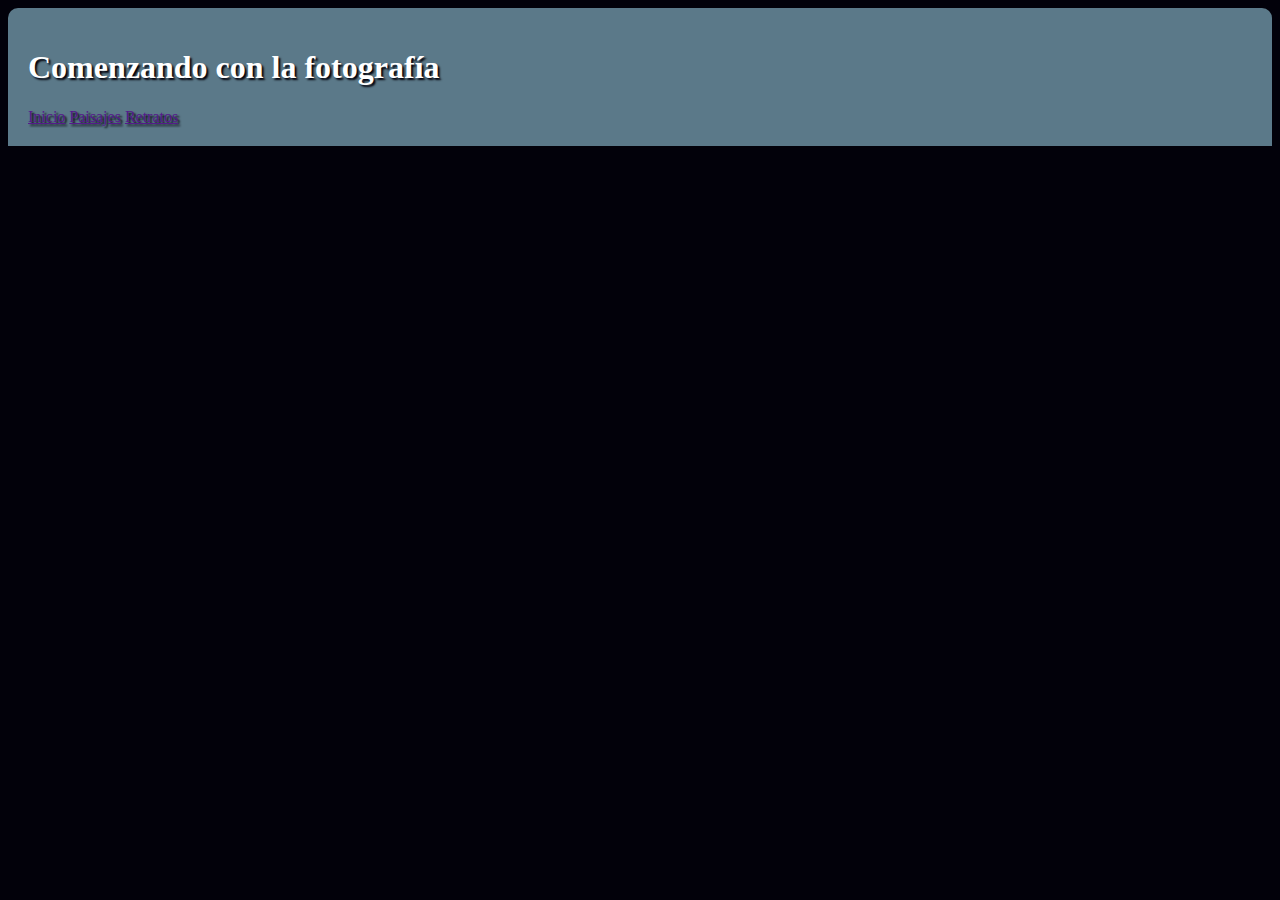
==== index.html @ 87c21ea7 "haciendo cabecera" ====
<!DOCTYPE html>
<html>
  <head>
    <meta charset="utf-8">
    <title>Comenzando con la Fotografía</title>
    <link rel="stylesheet" href="css/hoja_estilos.css" charset="utf-8">
  </head>
  <body>
    <header>
      <h1>Comenzando con la fotografía</h1>
      <navbar id="menu-principal">
			  <a href="">Inicio</a>
			  <a href="">Paisajes</a>
        <a href="">Retratos</a>
		  </navbar>
    </header>

  </body>
</html>
---- css/hoja_estilos.css ----
header {
  background-color: #5b7989;
  color: white;
  text-align: left;
  text-shadow: 2px 2px 2px #02010a;
  border-radius: 10px 10px 0px 0px;
  padding: 20px;
}

header h1 {
  
}

body {
  background-color: #02010a;
}

#menu-principal {

}
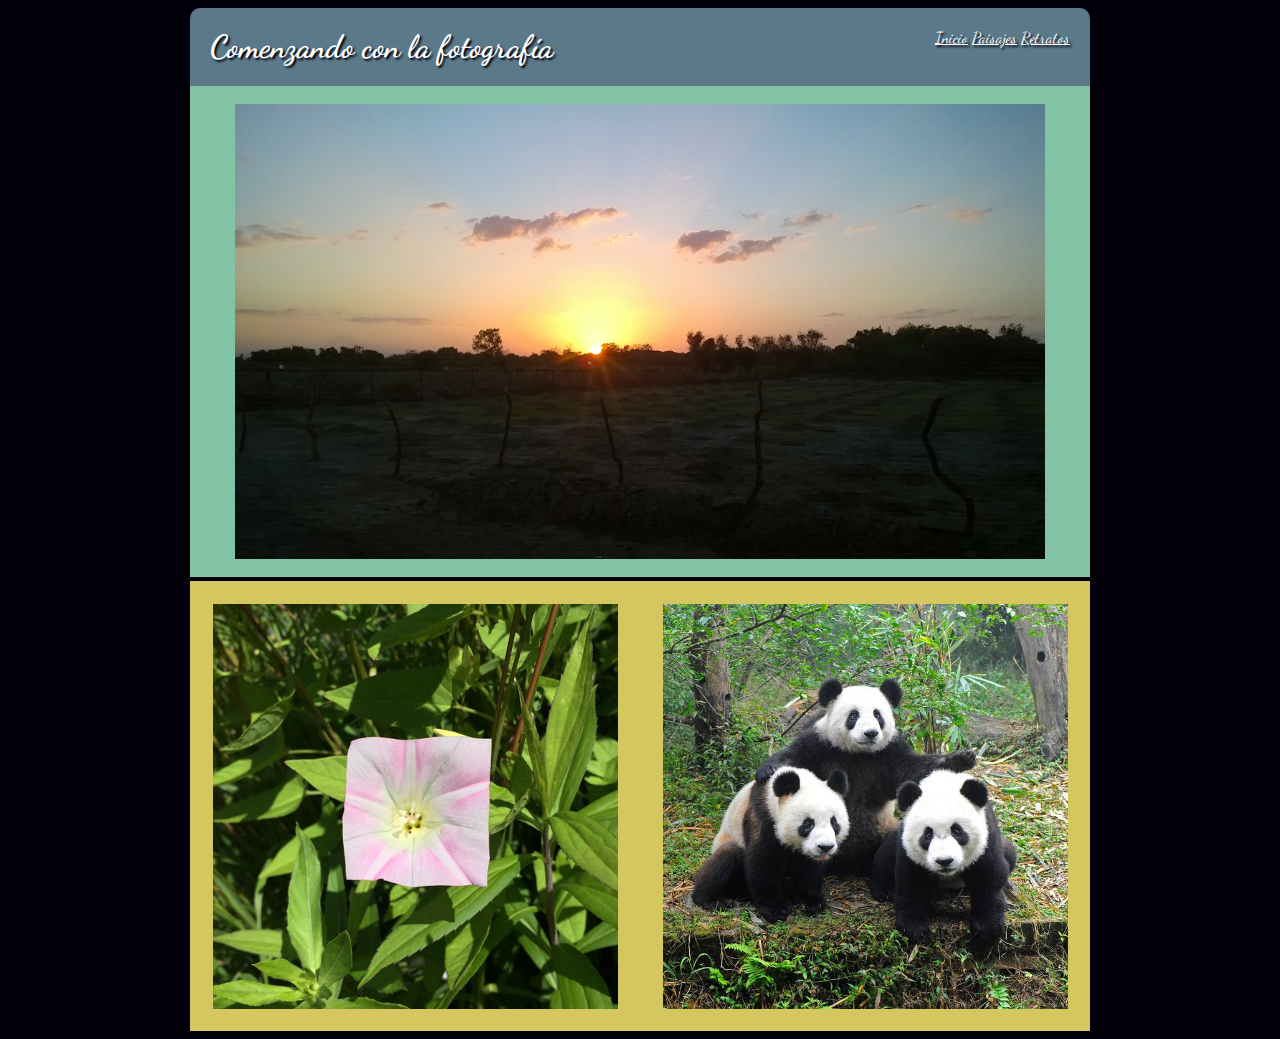
==== commit 3e6b2b10: "avances del index" ====
--- a/index.html
+++ b/index.html
@@ -4,16 +4,23 @@
     <meta charset="utf-8">
     <title>Comenzando con la Fotografía</title>
     <link rel="stylesheet" href="css/hoja_estilos.css" charset="utf-8">
+    <link href="https://fonts.googleapis.com/css?family=Dancing+Script" rel="stylesheet">
   </head>
   <body>
-    <header>
-      <h1>Comenzando con la fotografía</h1>
-      <navbar id="menu-principal">
-			  <a href="">Inicio</a>
-			  <a href="">Paisajes</a>
-        <a href="">Retratos</a>
-		  </navbar>
-    </header>
-
+    <div id="contenido">
+      <header>
+        <h1>Comenzando con la fotografía</h1>
+        <nav id="menu-principal">
+  			  <a href="">Inicio</a>
+  			  <a href="">Paisajes</a>
+          <a href="">Retratos</a>
+  		  </nav>
+      </header>
+      <img src="img/imagen_central.jpg" alt="Imagen de paisaje" id="imagen_central"/>
+      <div id="contenedor_imagenes">
+        <img src="img/imagen_index_izquierda.jpg" alt="Imagen de flora" id="imagen_izquierda"/>
+        <img src="img/imagen_index_derecha.jpg" alt="Imagen de pandas" id="imagen_derecha"/>
+      </div>
+    </div>
   </body>
 </html>
--- a/css/hoja_estilos.css
+++ b/css/hoja_estilos.css
@@ -7,14 +7,60 @@
   padding: 20px;
 }
 
-header h1 {
-  
+header a{
+  color: white;
 }
 
 body {
   background-color: #02010a;
+  font-family: 'Dancing Script', cursive;
 }
 
+#contenido {
+  width: 100%;
+  margin: auto;
+}
+
+#contenido header h1 {
+  width: 100%;
+  text-align: center;
+}
 #menu-principal {
+  width: 100%;
+  text-align: center;
+}
 
+@media (min-width:900px) {
+  #contenido {
+    max-width: 900px;
+    margin: auto;
+  }
+  #contenido header h1 {
+    width: 50%;
+    display: inline;
+  }
+  #menu-principal {
+    width: 50%;
+    display: inline;
+    float: right;
+    text-align: right;
+  }
+  #imagen_central {
+    width: 90%;
+    padding-left: 5%;
+    padding-right: 5%;
+    padding-top: 2%;
+    padding-bottom: 2%;
+    background-color: #82c3a6;
+  }
+  #contenedor_imagenes {
+    display: flex;
+    display-direction: rows;
+    background-color: #d5c75f;
+  }
+  #contenedor_imagenes img {
+    width: 45%;
+    height: 45%;
+    padding: 2.5%;
+  }
 }
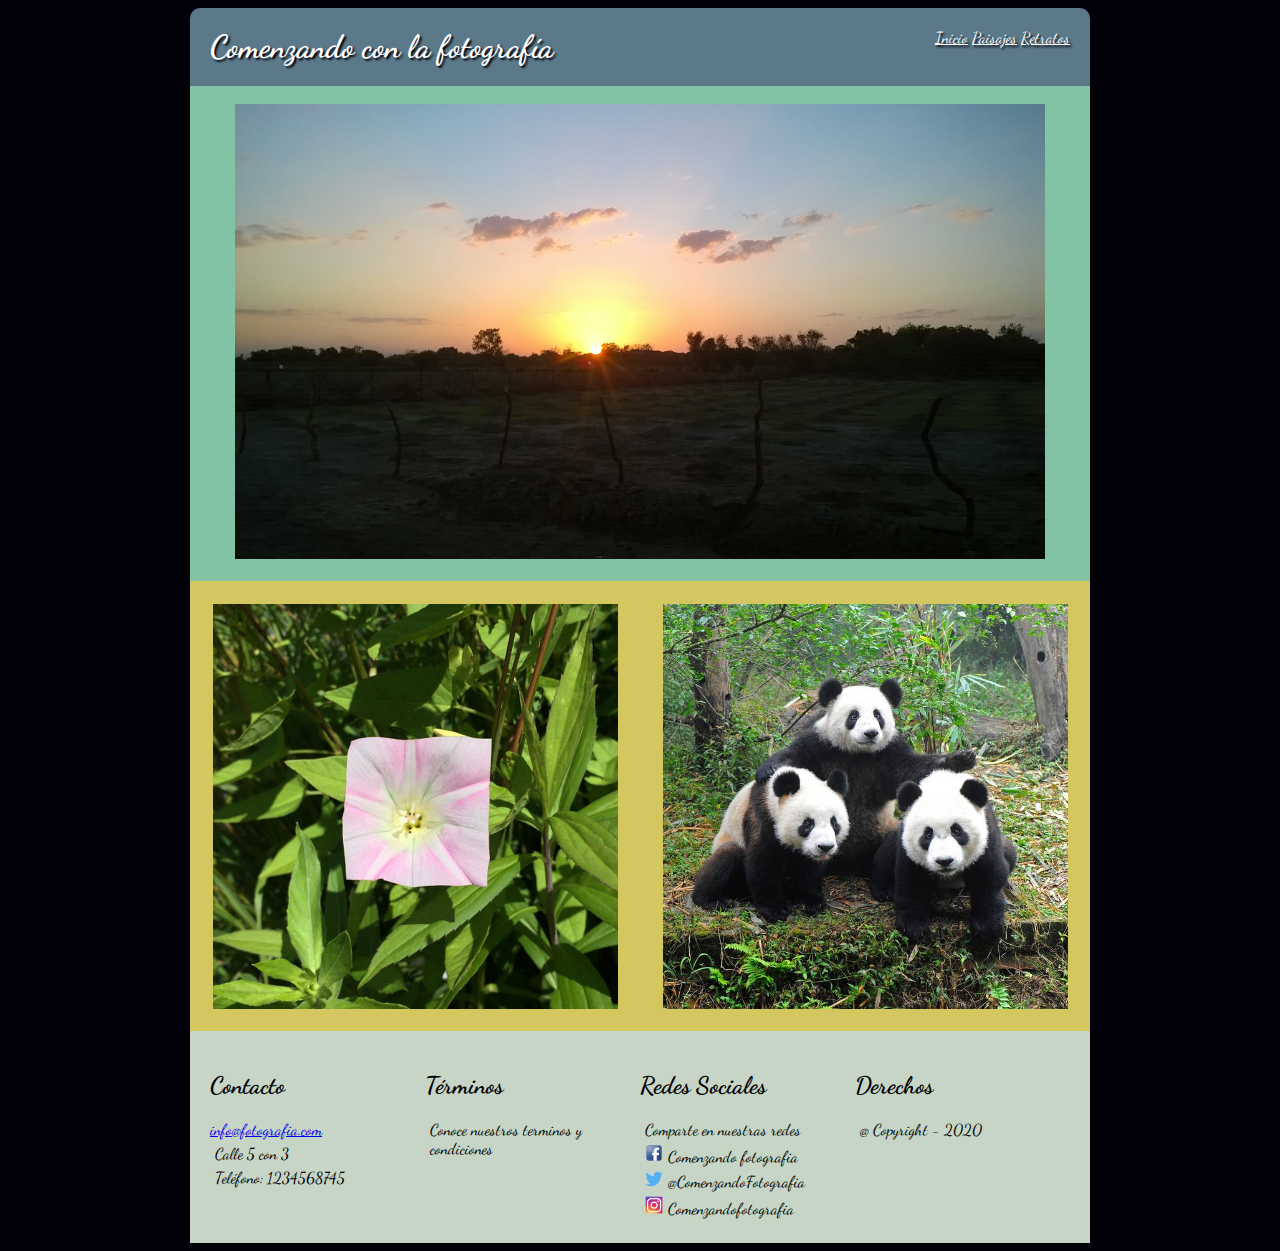
==== commit acc52544: "avances" ====
--- a/index.html
+++ b/index.html
@@ -16,11 +16,36 @@
           <a href="">Retratos</a>
   		  </nav>
       </header>
-      <img src="img/imagen_central.jpg" alt="Imagen de paisaje" id="imagen_central"/>
+      <div id="imagen_central">
+        <img src="img/imagen_central.jpg" alt="Imagen de paisaje"/>
+      </div>
       <div id="contenedor_imagenes">
-        <img src="img/imagen_index_izquierda.jpg" alt="Imagen de flora" id="imagen_izquierda"/>
-        <img src="img/imagen_index_derecha.jpg" alt="Imagen de pandas" id="imagen_derecha"/>
+        <img src="img/imagen_index_izquierda.jpg" alt="Imagen de flora"/>
+        <img src="img/imagen_index_derecha.jpg" alt="Imagen de pandas"/>
       </div>
+      <footer>
+        <div id="contacto">
+          <h2>Contacto</h2>
+          <a href="mailto:info@fotografia.com">info@fotografia.com</a>
+          <p>Calle 5 con 3</p>
+          <p>Tel&eacute;fono: 1234568745</p>
+        </div>
+        <div id="terminos">
+          <h2>T&eacute;rminos</h2>
+          <p>Conoce nuestros terminos y condiciones</p>
+        </div>
+        <div id="redes_sociales">
+          <h2>Redes Sociales</h2>
+          <p>Comparte en nuestras redes</p>
+          <p><img src="img/facebook.png" alt="Icono de facebook" />Comenzando fotografia</p>
+          <p><img src="img/twiter.png" alt="Icono Twiter" />@ComenzandoFotografia</p>
+          <p><img src="img/instagram.png" alt="Icono instagram" />Comenzandofotografia</p>
+        </div>
+        <div id="derechos">
+          <h2>Derechos</h2>
+          <p>@ Copyright - 2020</p>
+        </div>
+      </footer>
     </div>
   </body>
 </html>
--- a/css/hoja_estilos.css
+++ b/css/hoja_estilos.css
@@ -45,12 +45,15 @@
     float: right;
     text-align: right;
   }
-  #imagen_central {
+  #imagen_central img {
     width: 90%;
     padding-left: 5%;
     padding-right: 5%;
     padding-top: 2%;
     padding-bottom: 2%;
+  }
+
+  #imagen_central {
     background-color: #82c3a6;
   }
   #contenedor_imagenes {
@@ -63,4 +66,24 @@
     height: 45%;
     padding: 2.5%;
   }
+  footer {
+    background-color: #C6d5c5;
+    padding: 20px;
+    display: flex;
+    display-direction: rows;
+  }
+
+  footer p {
+    margin: 5px;
+  }
+
+  footer p img {
+    width: 18px;
+    margin-right: 5px;
+  }
+
+  footer div {
+    width: 25%;
+  }
+
 }
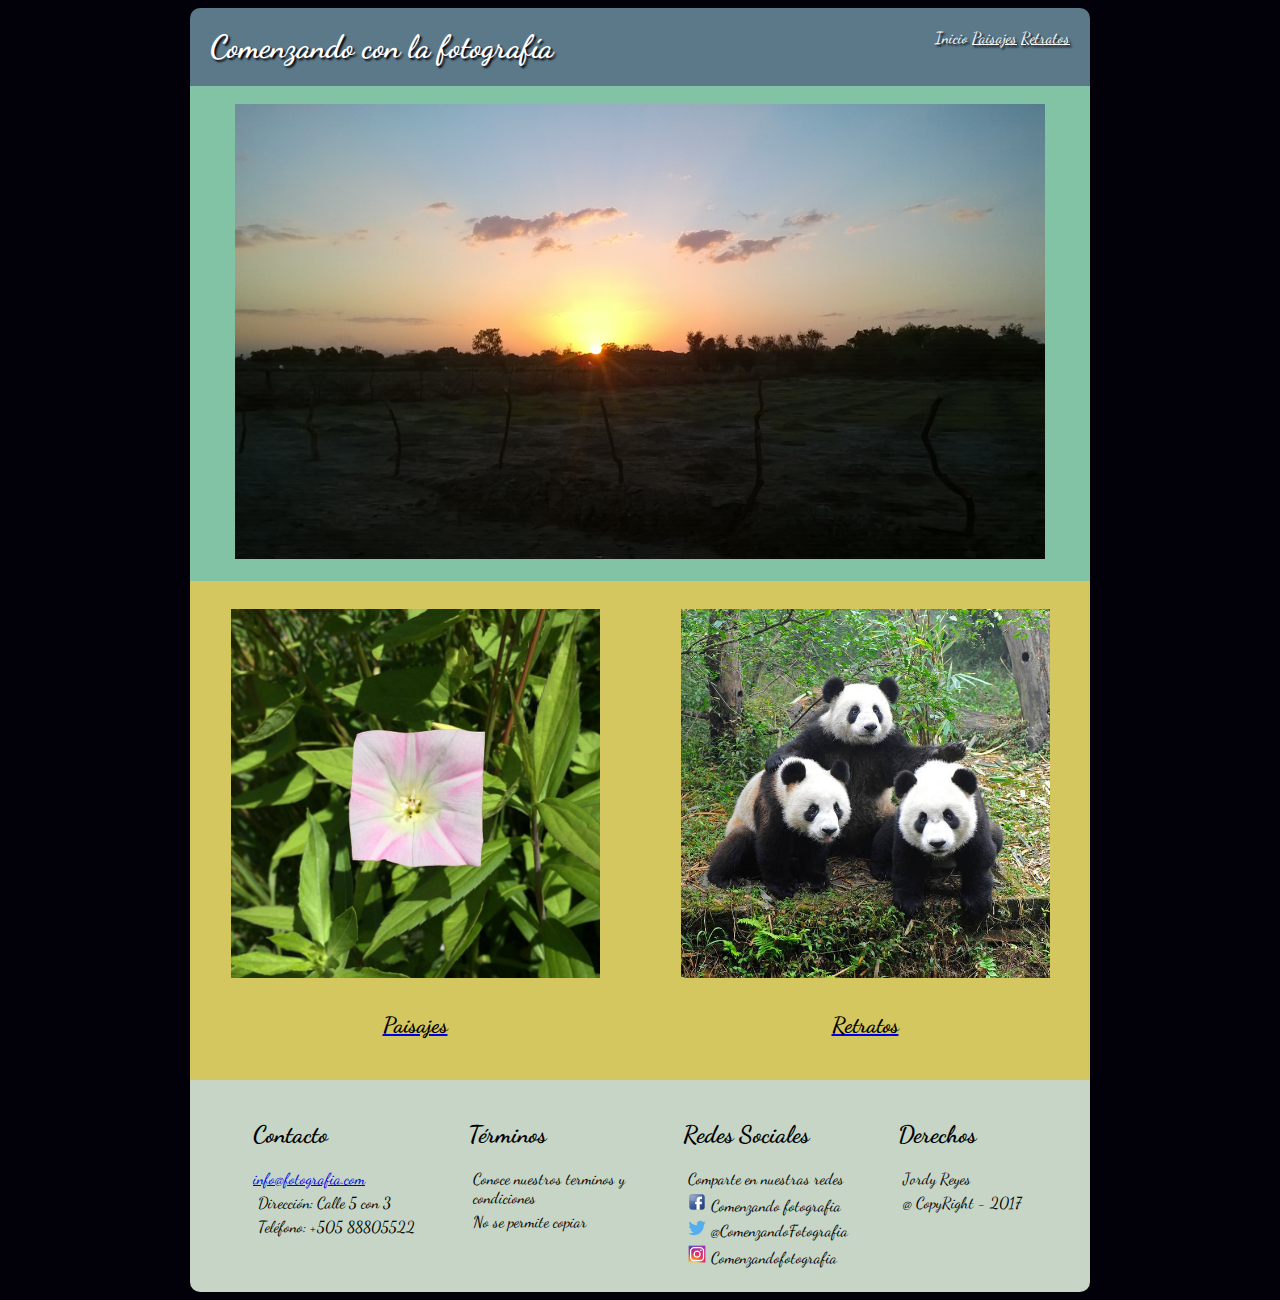
==== commit 3e41be3e: "avances en inicio" ====
--- a/index.html
+++ b/index.html
@@ -11,7 +11,7 @@
       <header>
         <h1>Comenzando con la fotografía</h1>
         <nav id="menu-principal">
-  			  <a href="">Inicio</a>
+  			  <a id="inicio" href="">Inicio</a>
   			  <a href="">Paisajes</a>
           <a href="">Retratos</a>
   		  </nav>
@@ -20,19 +20,30 @@
         <img src="img/imagen_central.jpg" alt="Imagen de paisaje"/>
       </div>
       <div id="contenedor_imagenes">
-        <img src="img/imagen_index_izquierda.jpg" alt="Imagen de flora"/>
-        <img src="img/imagen_index_derecha.jpg" alt="Imagen de pandas"/>
+        <div class="imagenes_secundarias">
+          <a href="#">
+            <img src="img/imagen_index_izquierda.jpg" alt="Imagen de flora"/>
+            <p>Paisajes</p>
+          </a>
+        </div>
+        <div class="imagenes_secundarias">
+          <a href="#">
+            <img src="img/imagen_index_derecha.jpg" alt="Imagen de pandas"/>
+            <p>Retratos</p>
+          </a>
+        </div>
       </div>
       <footer>
         <div id="contacto">
           <h2>Contacto</h2>
           <a href="mailto:info@fotografia.com">info@fotografia.com</a>
-          <p>Calle 5 con 3</p>
-          <p>Tel&eacute;fono: 1234568745</p>
+          <p>Direcci&oacute;n: Calle 5 con 3</p>
+          <p>Tel&eacute;fono: +505 88805522</p>
         </div>
         <div id="terminos">
           <h2>T&eacute;rminos</h2>
           <p>Conoce nuestros terminos y condiciones</p>
+          <p>No se permite copiar</p>
         </div>
         <div id="redes_sociales">
           <h2>Redes Sociales</h2>
@@ -43,7 +54,8 @@
         </div>
         <div id="derechos">
           <h2>Derechos</h2>
-          <p>@ Copyright - 2020</p>
+          <p>Jordy Reyes</p>
+          <p>@ CopyRight - 2017</p>
         </div>
       </footer>
     </div>
--- a/css/hoja_estilos.css
+++ b/css/hoja_estilos.css
@@ -9,6 +9,10 @@
 
 header a{
   color: white;
+}
+
+#inicio {
+  text-decoration:none;
 }
 
 body {
@@ -28,6 +32,58 @@
 #menu-principal {
   width: 100%;
   text-align: center;
+}
+
+#imagen_central img {
+  width: 90%;
+  padding-left: 5%;
+  padding-right: 5%;
+  padding-top: 2%;
+  padding-bottom: 2%;
+}
+
+#imagen_central {
+  background-color: #82c3a6;
+}
+
+#contenedor_imagenes img {
+  width: 90%;
+  padding-left: 5%;
+  padding-right: 5%;
+  padding-top: 2%;
+  padding-bottom: 2%;
+}
+
+#contenedor_imagenes {
+  background-color: #d5c75f;
+  color: black;
+}
+
+.imagenes_secundarias {
+  text-align: center;
+  padding: 20px;
+}
+
+.imagenes_secundarias a p{
+  color: black;
+  font-weight: bold;
+  font-size: 22px;
+}
+
+footer {
+  background-color: #C6d5c5;
+  padding: 20px;
+  border-radius: 0px 0px 10px 10px;
+}
+
+footer p img {
+  width: 18px;
+  margin-right: 5px;
+}
+
+footer div {
+  width: 80%;
+  margin-left: 5%;
 }
 
 @media (min-width:900px) {
@@ -61,14 +117,12 @@
     display-direction: rows;
     background-color: #d5c75f;
   }
-  #contenedor_imagenes img {
-    width: 45%;
-    height: 45%;
-    padding: 2.5%;
+  .imagenes_secundarias {
+    width: 80%;
+    height: 80%;
   }
+
   footer {
-    background-color: #C6d5c5;
-    padding: 20px;
     display: flex;
     display-direction: rows;
   }
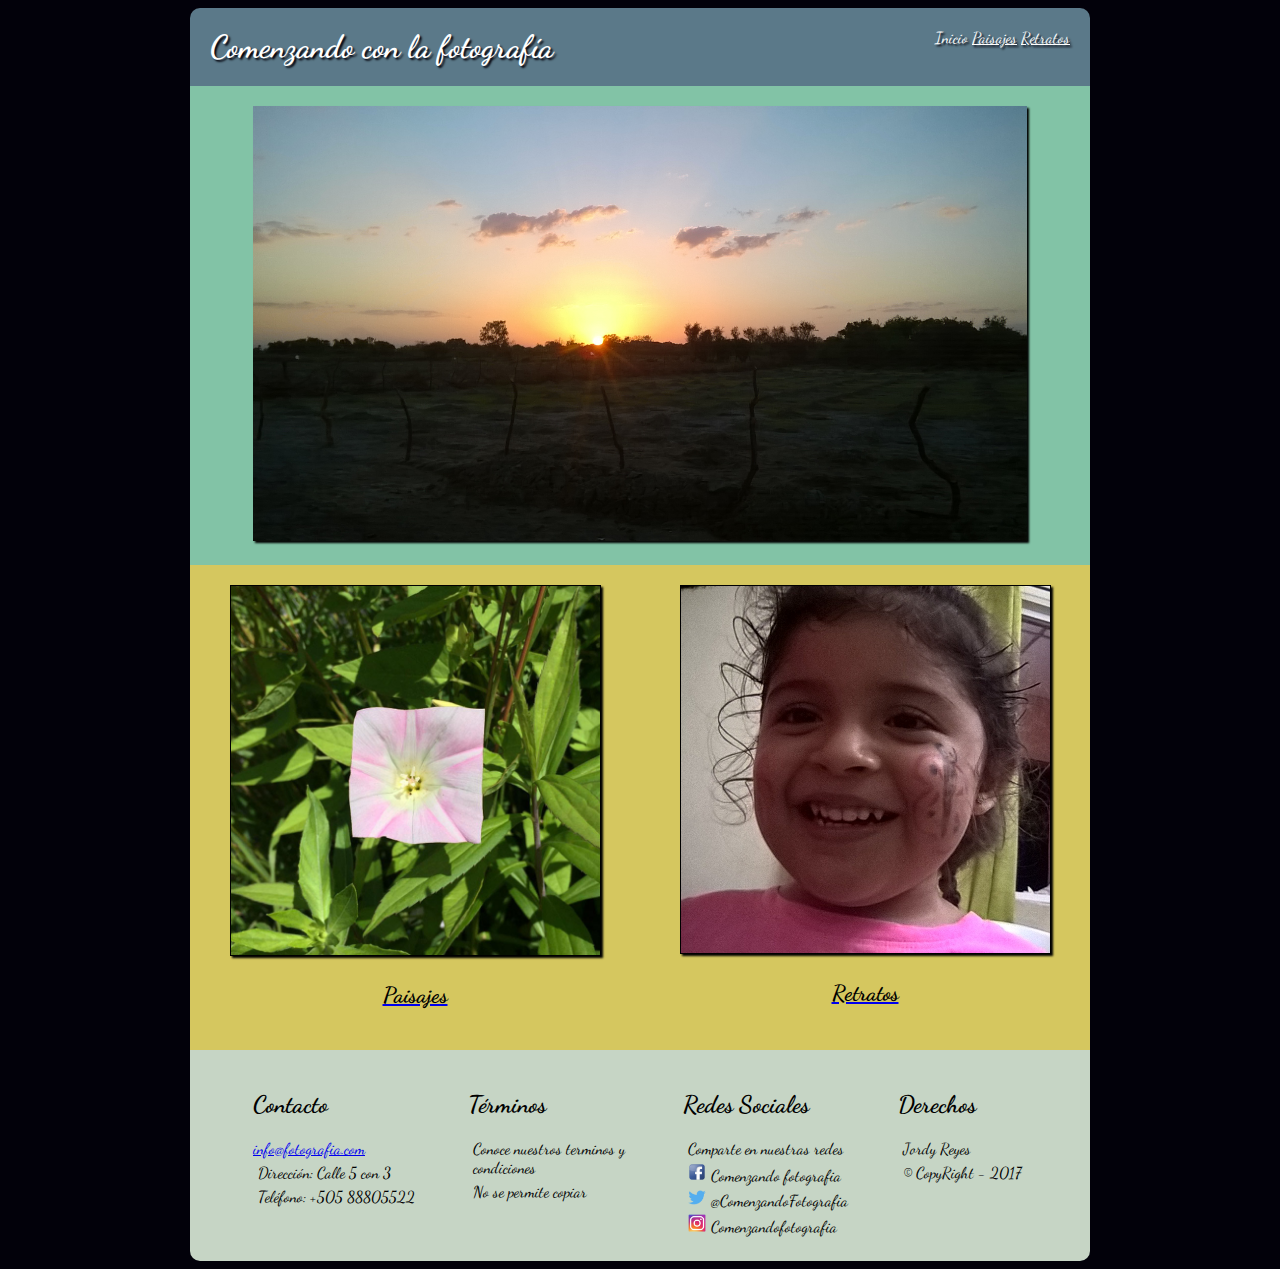
==== commit b49afd56: "Proyecto finalizado" ====
--- a/index.html
+++ b/index.html
@@ -2,6 +2,7 @@
 <html>
   <head>
     <meta charset="utf-8">
+    <meta name="viewport" content="initial-scale=1.0, width=divice, user-scalable=no">
     <title>Comenzando con la Fotografía</title>
     <link rel="stylesheet" href="css/hoja_estilos.css" charset="utf-8">
     <link href="https://fonts.googleapis.com/css?family=Dancing+Script" rel="stylesheet">
@@ -11,9 +12,9 @@
       <header>
         <h1>Comenzando con la fotografía</h1>
         <nav id="menu-principal">
-  			  <a id="inicio" href="">Inicio</a>
-  			  <a href="">Paisajes</a>
-          <a href="">Retratos</a>
+  			  <a id="inicio" href="index.html">Inicio</a>
+  			  <a href="paisajes.html">Paisajes</a>
+          <a href="retratos.html">Retratos</a>
   		  </nav>
       </header>
       <div id="imagen_central">
@@ -21,14 +22,14 @@
       </div>
       <div id="contenedor_imagenes">
         <div class="imagenes_secundarias">
-          <a href="#">
-            <img src="img/imagen_index_izquierda.jpg" alt="Imagen de flora"/>
+          <a href="paisajes.html">
+            <img id="paisaje" src="img/imagen_index_izquierda.jpg" alt="Imagen de flora"/>
             <p>Paisajes</p>
           </a>
         </div>
         <div class="imagenes_secundarias">
-          <a href="#">
-            <img src="img/imagen_index_derecha.jpg" alt="Imagen de pandas"/>
+          <a href="retratos.html">
+            <img id="retrato" src="img/imagen_index_derecha.jpg" alt="Imagen de pandas"/>
             <p>Retratos</p>
           </a>
         </div>
@@ -55,7 +56,7 @@
         <div id="derechos">
           <h2>Derechos</h2>
           <p>Jordy Reyes</p>
-          <p>@ CopyRight - 2017</p>
+          <p>&copy; CopyRight - 2017</p>
         </div>
       </footer>
     </div>
--- a/css/hoja_estilos.css
+++ b/css/hoja_estilos.css
@@ -11,10 +11,6 @@
   color: white;
 }
 
-#inicio {
-  text-decoration:none;
-}
-
 body {
   background-color: #02010a;
   font-family: 'Dancing Script', cursive;
@@ -23,6 +19,7 @@
 #contenido {
   width: 100%;
   margin: auto;
+  animation: rebote 1s;
 }
 
 #contenido header h1 {
@@ -34,24 +31,27 @@
   text-align: center;
 }
 
+#inicio {
+  text-decoration:none;
+}
+
+#paisajes {
+  text-decoration:none;
+}
+
+#retratos {
+  text-decoration:none;
+}
+
 #imagen_central img {
   width: 90%;
-  padding-left: 5%;
-  padding-right: 5%;
-  padding-top: 2%;
-  padding-bottom: 2%;
+  box-shadow: 2px 2px 2px black;
 }
 
 #imagen_central {
   background-color: #82c3a6;
-}
-
-#contenedor_imagenes img {
-  width: 90%;
-  padding-left: 5%;
-  padding-right: 5%;
-  padding-top: 2%;
-  padding-bottom: 2%;
+  text-align: center;
+  padding: 20px;
 }
 
 #contenedor_imagenes {
@@ -59,9 +59,37 @@
   color: black;
 }
 
+#contenedor_imagenes img {
+  width: 90%;
+}
+
 .imagenes_secundarias {
   text-align: center;
   padding: 20px;
+}
+
+#paisaje {
+transition: transform 1s;
+border: black 1px solid;
+padding: 0px;
+box-shadow: 2px 2px 2px black;
+}
+
+#paisaje:hover {
+  transform: rotate(10deg);
+  box-shadow: 2px 2px 2px #82c3a6;
+  border: black 2px solid;
+}
+#retrato {
+  transition: transform 1s;
+  border: black 1px solid;
+  padding: 0px;
+  box-shadow: 2px 2px 2px black;
+}
+#retrato:hover {
+  transform: translate(20px, -5px);
+  box-shadow: 2px 2px 2px #82c3a6;
+  border: black 2px solid;
 }
 
 .imagenes_secundarias a p{
@@ -85,6 +113,45 @@
   width: 80%;
   margin-left: 5%;
 }
+
+@-webkit-keyframes rebote {
+  0%{
+    margin-top: 150%;
+  }
+  60%{
+    margin-top: -5%;
+  }
+  100%{
+    margin-top: 0%;
+  }
+}
+
+/*Para paisajes.html y retratos.html*/
+#contenedor_imagenes_galerias {
+  display: flex;
+  flex-wrap: wrap;
+  background-color: #d5c75f;
+}
+
+#contenedor_imagenes_galerias img {
+  width: 90%;
+  height: 90%;
+  margin: 5%;
+  box-shadow: 2px 2px 1px;
+}
+
+#imagen_blur {
+  filter: blur(10px);
+}
+
+.imagen_gris {
+  filter: grayscale(100%);
+}
+
+#sepia {
+  filter: sepia(90%);
+}
+
 
 @media (min-width:900px) {
   #contenido {
@@ -103,10 +170,6 @@
   }
   #imagen_central img {
     width: 90%;
-    padding-left: 5%;
-    padding-right: 5%;
-    padding-top: 2%;
-    padding-bottom: 2%;
   }
 
   #imagen_central {
@@ -140,4 +203,11 @@
     width: 25%;
   }
 
-}
+  /*Para paisajes.html*/
+  #contenedor_imagenes_galerias img {
+    width: 30%;
+    height: 30%;
+    margin: 1.66%;
+  }
+
+}
